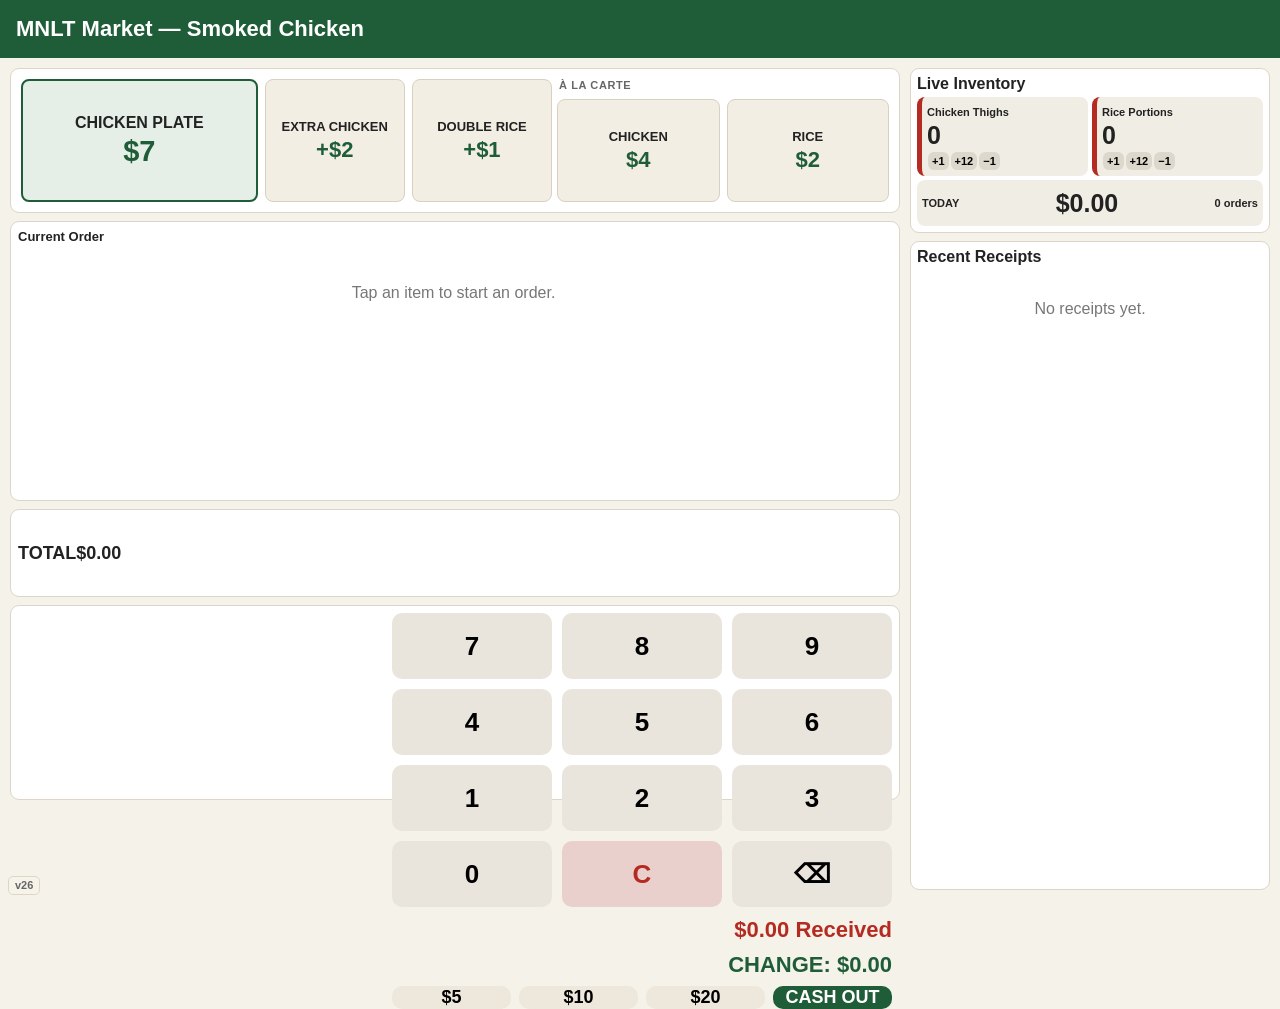
==== index.html @ dfa0ce01 "v26: bump register version" ====
<!doctype html>
<html lang="en">
<head>
<meta charset="utf-8">
<meta name="viewport" content="width=device-width,initial-scale=1,maximum-scale=1,user-scalable=no,viewport-fit=cover">
<meta name="apple-mobile-web-app-capable" content="yes">
<meta name="apple-mobile-web-app-status-bar-style" content="black-translucent">
<meta name="format-detection" content="telephone=no">
<title>MNLT Market Smoked Chicken - Register v26</title>
<link rel="stylesheet" href="./styles.css?v=26">
<style>
.sauceLine{font-size:11px;font-weight:900;color:#222;margin-top:5px}.sauceLine span{font-size:9px;color:#1f5d38;margin-left:5px}.sauceButtons{display:flex;flex-wrap:wrap;gap:4px;margin-top:4px}.sauceButtons button{border:1px solid #d8d0c0;border-radius:6px;background:#eee8dc;color:#222;padding:5px 7px;font-size:9px;font-weight:900}.sauceButtons button.active{background:#1f5d38;color:#fff;border-color:#1f5d38}@media(min-width:701px){.sauceLine{font-size:12px}.sauceButtons button{font-size:10px;padding:6px 8px}}
</style>
<link rel="manifest" href="./manifest.json">
<link rel="icon" type="image/png" sizes="192x192" href="./icon-192.png">
<link rel="apple-touch-icon" href="./icon-192.png">
<meta name="theme-color" content="#1f5d38">
<meta name="mobile-web-app-capable" content="yes">
</head>
<body>
<header>
<h1>MNLT Market — Smoked Chicken</h1>
</header>

<main>
<section class="left">
<div class="card menu">
  <div class="mealGroup">
    <button class="meal" onclick="addPlate()"><span>CHICKEN PLATE</span><b>$7</b></button>
    <button onclick="addExtraItem('chicken')"><span>EXTRA CHICKEN</span><b>+$2</b></button>
    <button onclick="addExtraItem('rice')"><span>DOUBLE RICE</span><b>+$1</b></button>
  </div>
  <div class="alaGroup">
    <div class="menuLabel">À LA CARTE</div>
    <button onclick="addAla('chicken')"><span>CHICKEN</span><b>$4</b></button>
    <button onclick="addAla('rice')"><span>RICE</span><b>$2</b></button>
  </div>
</div>

<div class="card order">
<h2>Current Order <span id="selectedText" style="font-weight:normal;color:#777"></span></h2>
<div id="orderList"></div>
</div>

<div class="card totalCard">
  <div class="total"><span>TOTAL</span><span id="total">$0.00</span></div>
</div>

<div class="card checkoutCard">
  <div class="keyrow">
    <button class="keymini" onclick="key('7')">7</button>
    <button class="keymini" onclick="key('8')">8</button>
    <button class="keymini" onclick="key('9')">9</button>
    <button class="keymini" onclick="key('4')">4</button>
    <button class="keymini" onclick="key('5')">5</button>
    <button class="keymini" onclick="key('6')">6</button>
    <button class="keymini" onclick="key('1')">1</button>
    <button class="keymini" onclick="key('2')">2</button>
    <button class="keymini" onclick="key('3')">3</button>
    <button class="keymini" onclick="key('0')">0</button>
    <button class="keymini clr" onclick="key('C')">C</button>
    <button class="keymini" onclick="key('B')">⌫</button>
  </div>
  <div id="mainCashDisplay" class="cashline">$0.00 Received</div>
  <div id="mainChangeDisplay" class="mainchange">CHANGE: $0.00</div>
  <div class="pay quickPay">
    <button class="quick" onclick="quickCash(5)">$5</button>
    <button class="quick" onclick="quickCash(10)">$10</button>
    <button class="quick" onclick="quickCash(20)">$20</button>
    <button class="take" onclick="completeSale()">CASH OUT</button>
  </div>
</div>
</section>

<section class="right">
<div class="card inventory">
<h2>Live Inventory</h2>
<div class="invgrid">
<div id="chBox" class="box stock"><small>Chicken Thighs</small><b id="chCount">0</b><button onclick="adjust('chicken',1)">+1</button><button onclick="adjust('chicken',12)">+12</button><button onclick="adjust('chicken',-1)">−1</button></div>
<div id="riceBox" class="box stock"><small>Rice Portions</small><b id="riceCount">0</b><button onclick="adjust('rice',1)">+1</button><button onclick="adjust('rice',12)">+12</button><button onclick="adjust('rice',-1)">−1</button></div>
<div class="box"><small>TODAY</small><b id="revenue">$0</b><small id="orders">0 orders</small></div>
</div>
</div>

<div class="card recent">
<h2>Recent Receipts</h2>
<div id="receiptList" class="receiptList"></div>
</div>
</section>
</main>

<div id="cashModal" class="modal"><div class="modalbox">
<h2>Cash Received</h2>
<div id="cashDisplay" class="cashdisplay">$0.00</div>
<div id="changeDisplay" class="change">Change: $0.00</div>
<div class="keypad">
<button onclick="key('1')">1</button><button onclick="key('2')">2</button><button onclick="key('3')">3</button>
<button onclick="key('4')">4</button><button onclick="key('5')">5</button><button onclick="key('6')">6</button>
<button onclick="key('7')">7</button><button onclick="key('8')">8</button><button onclick="key('9')">9</button>
<button onclick="key('0')">0</button><button class="clr" onclick="key('C')">C</button><button onclick="key('.')">.</button>
<button onclick="key('B')">⌫</button><button onclick="closeCash()">CANCEL</button><button class="go" onclick="completeSale()">COMPLETE SALE</button>
</div></div></div>

<div id="receiptModal" class="modal"><div class="modalbox" style="width:min(92vw,390px);max-width:390px;max-height:90vh;padding:10px">
<div id="receiptPaper" class="paper" style="font-size:13px;line-height:1.35;overflow-wrap:anywhere"></div>
<button style="width:100%;padding:12px;margin-top:9px;border:0;border-radius:8px;font-weight:900" onclick="closeReceipt()">CLOSE</button>
</div></div>
<script src="./app.js?v=26"></script>
<div class="versionTag">v26</div>
</body>
</html>
---- styles.css ----
:root{--green:#1f5d38;--cream:#f5f2e9;--line:#ddd6c8;--red:#b52b22;--orange:#d88b16}
*{box-sizing:border-box;-webkit-tap-highlight-color:transparent}button{-webkit-appearance:none;appearance:none;touch-action:manipulation}html,body{margin:0;width:100%;height:100%;font-family:Arial,sans-serif;background:var(--cream);color:#222}
body{overflow:hidden}button{cursor:pointer}
header{height:calc(50px + env(safe-area-inset-top));padding-top:env(safe-area-inset-top);background:var(--green);color:#fff;display:flex;align-items:center;justify-content:space-between;padding:0 9px}
header h1{margin:0;font-size:15px;max-width:72%;white-space:nowrap;overflow:hidden;text-overflow:ellipsis}
header button{border:0;border-radius:8px;padding:7px 8px;font-weight:800;color:var(--green);font-size:11px}
main{height:calc(100dvh - 50px - env(safe-area-inset-top));padding:6px;display:grid;grid-template-columns:1fr;grid-template-rows:1fr}
.card{background:#fff;border:1px solid var(--line);border-radius:9px;padding:7px;min-height:0}
.left{display:grid;grid-template-rows:120px minmax(120px,1fr) 94px 84px;gap:6px;min-height:0}
.menu{display:grid;grid-template-columns:1fr;grid-template-rows:1fr 1fr;gap:5px;padding:6px}
.mealGroup{display:grid;grid-template-columns:1.25fr .9fr .9fr;gap:5px}
.alaGroup{display:grid;grid-template-columns:1fr 1fr;gap:5px;position:relative;padding-top:15px}
.menuLabel{position:absolute;top:0;left:2px;font-size:9px;font-weight:900;color:#666;letter-spacing:.6px}
.menu button{border:1px solid #d8d0c0;border-radius:8px;background:#f2eee4;font-weight:900;font-size:10px;color:#222;padding:4px}
.menu button span{display:block}.menu button b{display:block;font-size:17px;color:var(--green);margin-top:3px}
.menu .meal{background:#e5eee7;border:2px solid var(--green);font-size:11px}.menu .meal b{font-size:22px}
.order{overflow:hidden;padding-right:146px}.order h2,.inventory h2,.recent h2{font-size:13px;margin:0 0 5px}
#orderList{height:calc(100% - 22px);overflow:auto}
.plate{border:2px solid #e1dccf;border-radius:8px;padding:5px;margin-bottom:5px;display:grid;grid-template-columns:1fr;gap:5px}
.plate.selected{border-color:var(--green);background:#f5fbf7}.title{font-weight:900;font-size:11px}.detail{font-size:11px;color:#333;margin-top:3px;font-weight:800}.extrasline{font-size:9px;color:#2d513b;margin-top:3px;font-weight:700}
.pbuttons{display:flex;gap:4px;align-items:center;flex-wrap:wrap}.pbuttons button{border:0;border-radius:6px;padding:5px 7px;font-weight:900;background:#e8e4da;font-size:8px;min-width:64px}.pbuttons .add{background:#dfeee4;color:var(--green)}
.item{border:2px solid #e1dccf;border-radius:8px;padding:5px;margin-bottom:5px;display:flex;justify-content:space-between;align-items:center;font-size:10px}
.item button{border:0;border-radius:6px;padding:5px 7px;background:#e8e4da;font-weight:900}
.bottom{display:grid;grid-template-columns:1fr;gap:5px;align-items:center;padding-right:146px}
.total{font-size:18px;font-weight:900;display:flex;justify-content:space-between}
.pay{display:grid;grid-template-columns:repeat(4,1fr);gap:6px;height:52px}.pay button{border:0;border-radius:9px;font-weight:900;font-size:14px}
.quick{background:#eee8dc}.take{background:var(--green);color:#fff}
.keyrow{display:grid;grid-template-columns:repeat(3,1fr);grid-template-rows:repeat(4,1fr);gap:7px;max-width:330px;margin-left:auto}.keymini{height:52px;border:0;border-radius:9px;background:#e9e5dc;font-size:20px;font-weight:900}.keymini.clr{background:#ead0cd;color:var(--red)}
.cashline{text-align:right;font-size:14px;font-weight:900;padding-top:2px}.mainchange{text-align:right;font-size:18px;font-weight:900;color:var(--green);padding-top:1px}
.right{position:fixed;right:6px;bottom:6px;width:138px;display:grid;grid-template-rows:auto auto;gap:5px;z-index:4;pointer-events:none}
.right .card{pointer-events:auto;padding:6px}.inventory h2,.recent h2{font-size:11px;margin-bottom:4px}.invgrid{display:grid;grid-template-columns:1fr;gap:4px}
.box{padding:5px;border-radius:8px;background:#f0ede5}.box b{display:block;font-size:18px;margin:1px 0}.box small{font-weight:800;font-size:9px}
.stock{border-left:5px solid #398653}.stock.low{border-left-color:var(--orange)}.stock.out{border-left-color:var(--red)}
.box button{border:0;border-radius:6px;padding:3px 4px;margin:1px;background:#ddd8cc;font-weight:900;font-size:9px}
.today{display:none}.recent{max-height:116px;display:grid;grid-template-rows:auto 1fr}.receiptList{overflow:auto}
.receipt{display:flex;justify-content:space-between;align-items:center;border-bottom:1px solid var(--line);padding:4px 1px;font-size:9px}.receipt button{border:0;border-radius:6px;padding:3px 5px;font-weight:900;background:#e8e4da;font-size:9px}
.modal{position:fixed;inset:0;background:#0008;display:none;align-items:center;justify-content:center;padding:10px;z-index:10}.modal.show{display:flex}
.modalbox{background:#fff;border-radius:12px;width:96vw;max-height:94vh;overflow:auto;padding:12px}
.cashdisplay{font-size:30px;text-align:right;font-weight:900;border:2px solid #ccc;border-radius:8px;padding:7px}.change{font-size:22px;font-weight:900;text-align:center;background:#e5f2e8;border-radius:8px;padding:7px;margin:6px 0}
.keypad{display:grid;grid-template-columns:repeat(3,1fr);gap:6px}.keypad button{height:50px;border:0;border-radius:8px;background:#e9e5dc;font-size:20px;font-weight:900}.keypad .go{background:var(--green);color:#fff}.keypad .clr{background:#ead0cd;color:var(--red)}
.paper{font-family:monospace;background:#fafafa;border:1px dashed #aaa;padding:12px}.paper h3{text-align:center;margin:0 0 7px}.rline{display:flex;justify-content:space-between}.paper hr{border:0;border-top:1px dashed #aaa}
@media(min-width:701px){
.plate{grid-template-columns:1fr auto}
.pbuttons{flex-wrap:nowrap}

header{height:58px;padding:0 16px}header h1{font-size:22px;max-width:none}header button{font-size:12px;padding:9px 13px}
main{height:calc(100vh - 58px);padding:10px;grid-template-columns:minmax(0,1fr) 360px;gap:10px;max-width:1440px;margin:0 auto}
.left{grid-template-rows:145px 280px 110px 92px;gap:8px;align-content:start}.menu{grid-template-columns:1.6fr 1fr;grid-template-rows:1fr;padding:10px}
.mealGroup{grid-template-columns:1.35fr .8fr .8fr;gap:7px}.alaGroup{padding-top:20px;gap:7px}.menuLabel{font-size:11px}.menu button{font-size:13px;padding:6px}.menu button b{font-size:22px}.menu .meal{font-size:16px}.menu .meal b{font-size:29px}
.order{padding-right:10px}.bottom{padding-right:10px;grid-template-columns:1fr 1.3fr}.right{position:static;width:auto;display:grid;grid-template-rows:auto minmax(260px,1fr);gap:8px;pointer-events:auto;align-content:start}.today{display:flex}
.inventory{overflow:visible}
.invgrid>.box:nth-child(3){
  grid-column:1/-1;
  display:grid;
  grid-template-columns:auto 1fr auto;
  align-items:center;
  gap:10px;
  min-height:46px;
}
.invgrid>.box:nth-child(3) b{
  margin:0;
  text-align:center;
}
.inventory h2,.recent h2{font-size:16px}.invgrid{grid-template-columns:1fr 1fr}.box b{font-size:25px}.box small{font-size:11px}.box button{font-size:11px}
.receipt{font-size:12px;padding:8px 2px}.receipt button{font-size:11px;padding:6px 9px}.recent{max-height:none;min-height:260px}.mainchange{font-size:20px}
}

@media(min-width:701px) and (max-width:1200px){
  main{grid-template-columns:minmax(0,68%) minmax(320px,32%);max-width:none}
  .left{grid-template-rows:135px 260px 105px 86px}
  .menu button{font-size:12px}
  .menu button b{font-size:20px}
  .menu .meal{font-size:14px}
  .menu .meal b{font-size:26px}
}

@media(max-width:390px){.right{width:124px}.order,.bottom{padding-right:132px}.menu button b{font-size:15px}.menu .meal b{font-size:20px}}
.recent{margin-top:0}
.detail{font-size:12px!important;font-weight:900!important;color:#222!important}
.extrasline{font-size:11px!important;font-weight:900!important;color:#1f5d38!important}
.item{align-items:center!important}
.itemTitle{font-size:12px;font-weight:900;color:#222}
.itemDetail{font-size:10px;font-weight:800;color:#1f5d38;margin-top:3px}
.item .pbuttons button{padding:5px 8px;font-size:9px;min-width:56px}
@media(min-width:701px){
  .detail{font-size:14px!important}
  .extrasline{font-size:12px!important}
  .itemTitle{font-size:14px}
  .itemDetail{font-size:12px}
}


@media(min-width:701px){
  .pay{height:56px;gap:8px}
  .pay button{font-size:16px;border-radius:10px}
}


.versionTag{
  position:fixed;
  left:8px;
  bottom:5px;
  z-index:50;
  font-size:11px;
  font-weight:900;
  color:#666;
  background:rgba(245,242,233,.94);
  border:1px solid #ddd6c8;
  border-radius:5px;
  padding:2px 6px;
  pointer-events:none;
  line-height:1.2;
}


@media(min-width:701px){
  .keyrow{max-width:350px;gap:8px}
  .keymini{height:58px;font-size:22px}
}


.checkoutArea{display:flex;flex-direction:column;align-items:stretch;gap:7px}
.quickPay{width:100%;max-width:350px;margin-left:auto;height:58px}
.quickPay button{font-size:16px!important}
.bottom{grid-template-columns:minmax(180px,1fr) minmax(330px,350px)!important;align-items:start!important}
@media(max-width:700px){
  .bottom{grid-template-columns:1fr!important}
  .checkoutArea{width:100%}
  .keyrow,.quickPay{max-width:none;width:100%;margin-left:0}
  .keymini{height:50px;font-size:19px}
  .quickPay{height:54px}
}


.totalCard{display:flex;align-items:center;min-height:74px}
.checkoutCard{display:flex;flex-direction:column;align-items:flex-end;gap:8px}
.checkoutCard .keyrow{width:100%;max-width:440px;gap:10px;margin-left:auto}
.checkoutCard .keymini{height:62px;font-size:24px;border-radius:10px}
.checkoutCard .quickPay{width:100%;max-width:440px;margin-left:auto;height:62px}
.checkoutCard .quickPay button{font-size:18px!important;border-radius:10px}
.checkoutCard .cashline{width:100%;max-width:440px;text-align:right;font-size:20px;font-weight:900;color:var(--red)}
.checkoutCard .mainchange{width:100%;max-width:440px;text-align:right;font-size:20px}
@media(min-width:701px){
  .left{grid-template-rows:145px 280px 88px 195px !important;gap:8px;align-content:start}
  .checkoutCard .keyrow{max-width:500px}
  .checkoutCard .quickPay{max-width:500px;height:64px}
  .checkoutCard .keymini{height:66px;font-size:26px}
  .checkoutCard .cashline{max-width:500px;font-size:22px;font-weight:900;color:var(--red)}
  .checkoutCard .mainchange{max-width:500px;font-size:22px}
}
@media(min-width:701px) and (max-width:1200px){
  .left{grid-template-rows:135px 260px 82px 188px !important}
}
@media(max-width:700px){
  .left{grid-template-rows:120px minmax(120px,1fr) 74px 205px !important}
  .checkoutCard{align-items:stretch}
  .checkoutCard .keyrow,.checkoutCard .quickPay,.checkoutCard .cashline,.checkoutCard .mainchange{max-width:none;width:100%;margin-left:0}
  .checkoutCard .keymini{height:56px;font-size:22px}
  .checkoutCard .quickPay{height:58px}
}
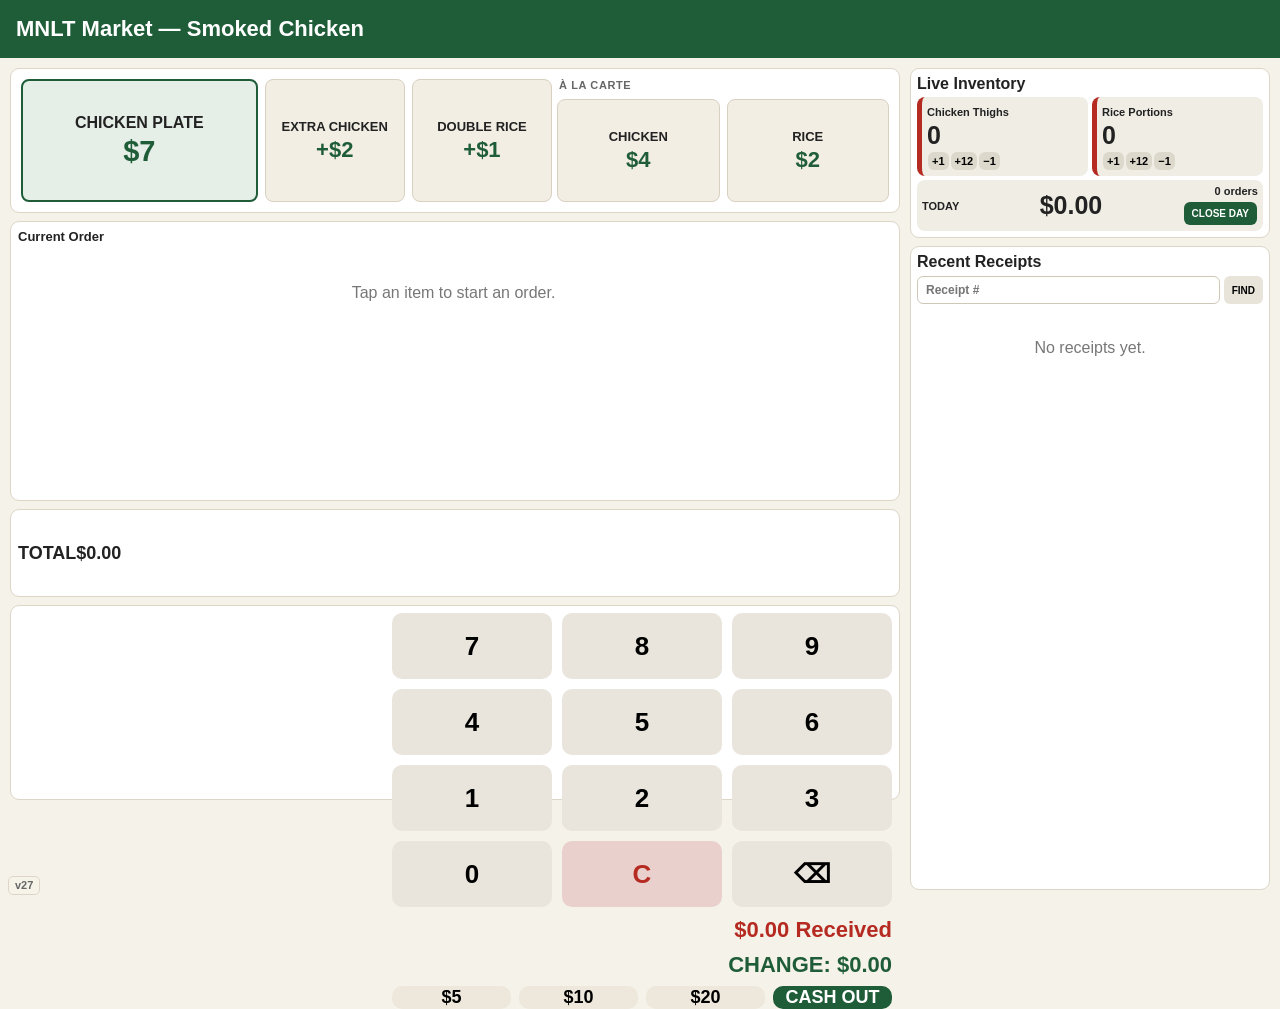
==== commit fe197bee: "Add v27 receipt and day controls" ====
--- a/index.html
+++ b/index.html
@@ -6,10 +6,14 @@
 <meta name="apple-mobile-web-app-capable" content="yes">
 <meta name="apple-mobile-web-app-status-bar-style" content="black-translucent">
 <meta name="format-detection" content="telephone=no">
-<title>MNLT Market Smoked Chicken - Register v26</title>
-<link rel="stylesheet" href="./styles.css?v=26">
+<title>MNLT Market Smoked Chicken - Register v27</title>
+<link rel="stylesheet" href="./styles.css?v=27">
 <style>
-.sauceLine{font-size:11px;font-weight:900;color:#222;margin-top:5px}.sauceLine span{font-size:9px;color:#1f5d38;margin-left:5px}.sauceButtons{display:flex;flex-wrap:wrap;gap:4px;margin-top:4px}.sauceButtons button{border:1px solid #d8d0c0;border-radius:6px;background:#eee8dc;color:#222;padding:5px 7px;font-size:9px;font-weight:900}.sauceButtons button.active{background:#1f5d38;color:#fff;border-color:#1f5d38}@media(min-width:701px){.sauceLine{font-size:12px}.sauceButtons button{font-size:10px;padding:6px 8px}}
+.sauceLine{font-size:11px;font-weight:900;color:#222;margin-top:5px}.sauceLine span{font-size:9px;color:#1f5d38;margin-left:5px}.sauceButtons{display:flex;flex-wrap:wrap;gap:4px;margin-top:4px}.sauceButtons button{border:1px solid #d8d0c0;border-radius:6px;background:#eee8dc;color:#222;padding:5px 7px;font-size:9px;font-weight:900}.sauceButtons button.active{background:#1f5d38;color:#fff;border-color:#1f5d38}
+.toast{position:fixed;top:68px;left:50%;transform:translateX(-50%) translateY(-12px);z-index:80;background:#1f5d38;color:#fff;border-radius:10px;padding:10px 18px;font-size:15px;font-weight:900;box-shadow:0 4px 16px #0004;opacity:0;pointer-events:none;transition:.18s;white-space:nowrap}.toast.show{opacity:1;transform:translateX(-50%) translateY(0)}
+.recentHeader{display:grid;gap:5px;margin-bottom:5px}.recentHeader h2{margin:0!important}.receiptFind{display:grid;grid-template-columns:minmax(0,1fr) auto;gap:4px}.receiptFind input{min-width:0;width:100%;border:1px solid #cfc7b8;border-radius:6px;padding:5px 6px;font-size:11px;font-weight:800}.receiptFind button,.dayActions button{border:0;border-radius:6px;background:#e8e4da;font-weight:900;padding:5px 7px;font-size:9px}.dayActions{display:flex;flex-direction:column;align-items:flex-end;gap:4px}.dayActions small{white-space:nowrap}.dayActions button{background:#1f5d38;color:#fff}.receiptSauce{margin-top:3px;font-weight:900;color:#1f5d38;line-height:1.25}.receipt.voided{opacity:.62}.voidBadge{display:inline-block;margin-left:5px;padding:1px 5px;border-radius:5px;background:#b52b22;color:#fff;font-size:9px;font-weight:900}.receiptActions{display:grid;grid-template-columns:1fr 1fr;gap:7px;margin-top:9px}.receiptActions button{width:100%;padding:11px;border:0;border-radius:8px;font-weight:900}.voidSale{background:#ead0cd;color:#b52b22}.closeReceiptBtn{background:#e8e4da;color:#222}.daySummary{font-size:15px;line-height:1.55}.daySummary .row{display:flex;justify-content:space-between;border-bottom:1px solid #eee7dc;padding:4px 0}.daySummary h3{text-align:center;margin:0 0 8px}.dayModalButtons{display:grid;grid-template-columns:1fr 1fr;gap:8px;margin-top:12px}.dayModalButtons button{padding:12px;border:0;border-radius:8px;font-weight:900}.dayCloseConfirm{background:#1f5d38;color:#fff}
+@media(min-width:701px){.sauceLine{font-size:12px}.sauceButtons button{font-size:10px;padding:6px 8px}.receiptFind input{font-size:12px;padding:6px 8px}.receiptFind button,.dayActions button{font-size:10px;padding:6px 8px}}
+@media(max-width:700px){.toast{top:56px;font-size:12px;padding:8px 12px;max-width:90vw;white-space:normal;text-align:center}.receiptFind input{font-size:9px;padding:4px}.receiptFind button{font-size:8px;padding:4px}.dayActions button{font-size:8px;padding:4px 5px}}
 </style>
 <link rel="manifest" href="./manifest.json">
 <link rel="icon" type="image/png" sizes="192x192" href="./icon-192.png">
@@ -21,6 +25,7 @@
 <header>
 <h1>MNLT Market — Smoked Chicken</h1>
 </header>
+<div id="toast" class="toast"></div>
 
 <main>
 <section class="left">
@@ -78,12 +83,15 @@
 <div class="invgrid">
 <div id="chBox" class="box stock"><small>Chicken Thighs</small><b id="chCount">0</b><button onclick="adjust('chicken',1)">+1</button><button onclick="adjust('chicken',12)">+12</button><button onclick="adjust('chicken',-1)">−1</button></div>
 <div id="riceBox" class="box stock"><small>Rice Portions</small><b id="riceCount">0</b><button onclick="adjust('rice',1)">+1</button><button onclick="adjust('rice',12)">+12</button><button onclick="adjust('rice',-1)">−1</button></div>
-<div class="box"><small>TODAY</small><b id="revenue">$0</b><small id="orders">0 orders</small></div>
+<div class="box"><small>TODAY</small><b id="revenue">$0</b><div class="dayActions"><small id="orders">0 orders</small><button onclick="openDayClose()">CLOSE DAY</button></div></div>
 </div>
 </div>
 
 <div class="card recent">
-<h2>Recent Receipts</h2>
+<div class="recentHeader">
+  <h2>Recent Receipts</h2>
+  <div class="receiptFind"><input id="receiptFind" type="text" inputmode="numeric" placeholder="Receipt #" onkeydown="if(event.key==='Enter')findReceipt()"><button onclick="findReceipt()">FIND</button></div>
+</div>
 <div id="receiptList" class="receiptList"></div>
 </div>
 </section>
@@ -103,9 +111,15 @@
 
 <div id="receiptModal" class="modal"><div class="modalbox" style="width:min(92vw,390px);max-width:390px;max-height:90vh;padding:10px">
 <div id="receiptPaper" class="paper" style="font-size:13px;line-height:1.35;overflow-wrap:anywhere"></div>
-<button style="width:100%;padding:12px;margin-top:9px;border:0;border-radius:8px;font-weight:900" onclick="closeReceipt()">CLOSE</button>
+<div class="receiptActions"><button id="voidReceiptButton" class="voidSale" onclick="voidCurrentReceipt()">VOID SALE</button><button class="closeReceiptBtn" onclick="closeReceipt()">CLOSE</button></div>
 </div></div>
-<script src="./app.js?v=26"></script>
-<div class="versionTag">v26</div>
+
+<div id="dayModal" class="modal"><div class="modalbox" style="width:min(92vw,410px);max-width:410px;padding:14px">
+<div id="daySummary" class="daySummary"></div>
+<div class="dayModalButtons"><button onclick="closeDayModal()">CANCEL</button><button class="dayCloseConfirm" onclick="confirmCloseDay()">CLOSE DAY</button></div>
+</div></div>
+
+<script src="./app.js?v=27"></script>
+<div class="versionTag">v27</div>
 </body>
 </html>
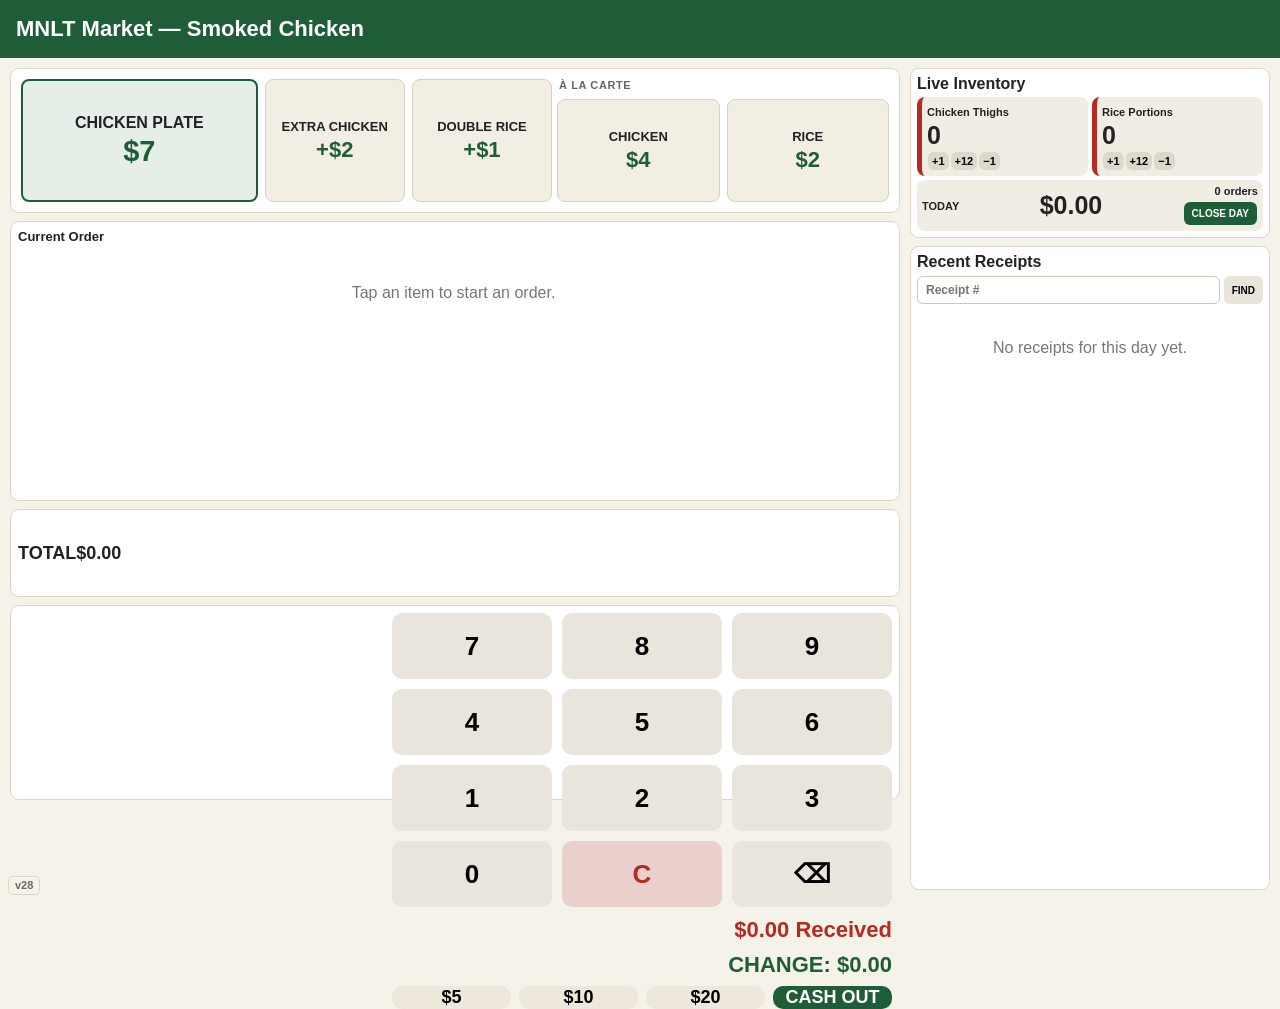
==== commit d4ce71e6: "Bump register shell to v28" ====
--- a/index.html
+++ b/index.html
@@ -6,8 +6,8 @@
 <meta name="apple-mobile-web-app-capable" content="yes">
 <meta name="apple-mobile-web-app-status-bar-style" content="black-translucent">
 <meta name="format-detection" content="telephone=no">
-<title>MNLT Market Smoked Chicken - Register v27</title>
-<link rel="stylesheet" href="./styles.css?v=27">
+<title>MNLT Market Smoked Chicken - Register v28</title>
+<link rel="stylesheet" href="./styles.css?v=28">
 <style>
 .sauceLine{font-size:11px;font-weight:900;color:#222;margin-top:5px}.sauceLine span{font-size:9px;color:#1f5d38;margin-left:5px}.sauceButtons{display:flex;flex-wrap:wrap;gap:4px;margin-top:4px}.sauceButtons button{border:1px solid #d8d0c0;border-radius:6px;background:#eee8dc;color:#222;padding:5px 7px;font-size:9px;font-weight:900}.sauceButtons button.active{background:#1f5d38;color:#fff;border-color:#1f5d38}
 .toast{position:fixed;top:68px;left:50%;transform:translateX(-50%) translateY(-12px);z-index:80;background:#1f5d38;color:#fff;border-radius:10px;padding:10px 18px;font-size:15px;font-weight:900;box-shadow:0 4px 16px #0004;opacity:0;pointer-events:none;transition:.18s;white-space:nowrap}.toast.show{opacity:1;transform:translateX(-50%) translateY(0)}
@@ -119,7 +119,7 @@
 <div class="dayModalButtons"><button onclick="closeDayModal()">CANCEL</button><button class="dayCloseConfirm" onclick="confirmCloseDay()">CLOSE DAY</button></div>
 </div></div>
 
-<script src="./app.js?v=27"></script>
-<div class="versionTag">v27</div>
+<script src="./app.js?v=28"></script>
+<div class="versionTag">v28</div>
 </body>
 </html>
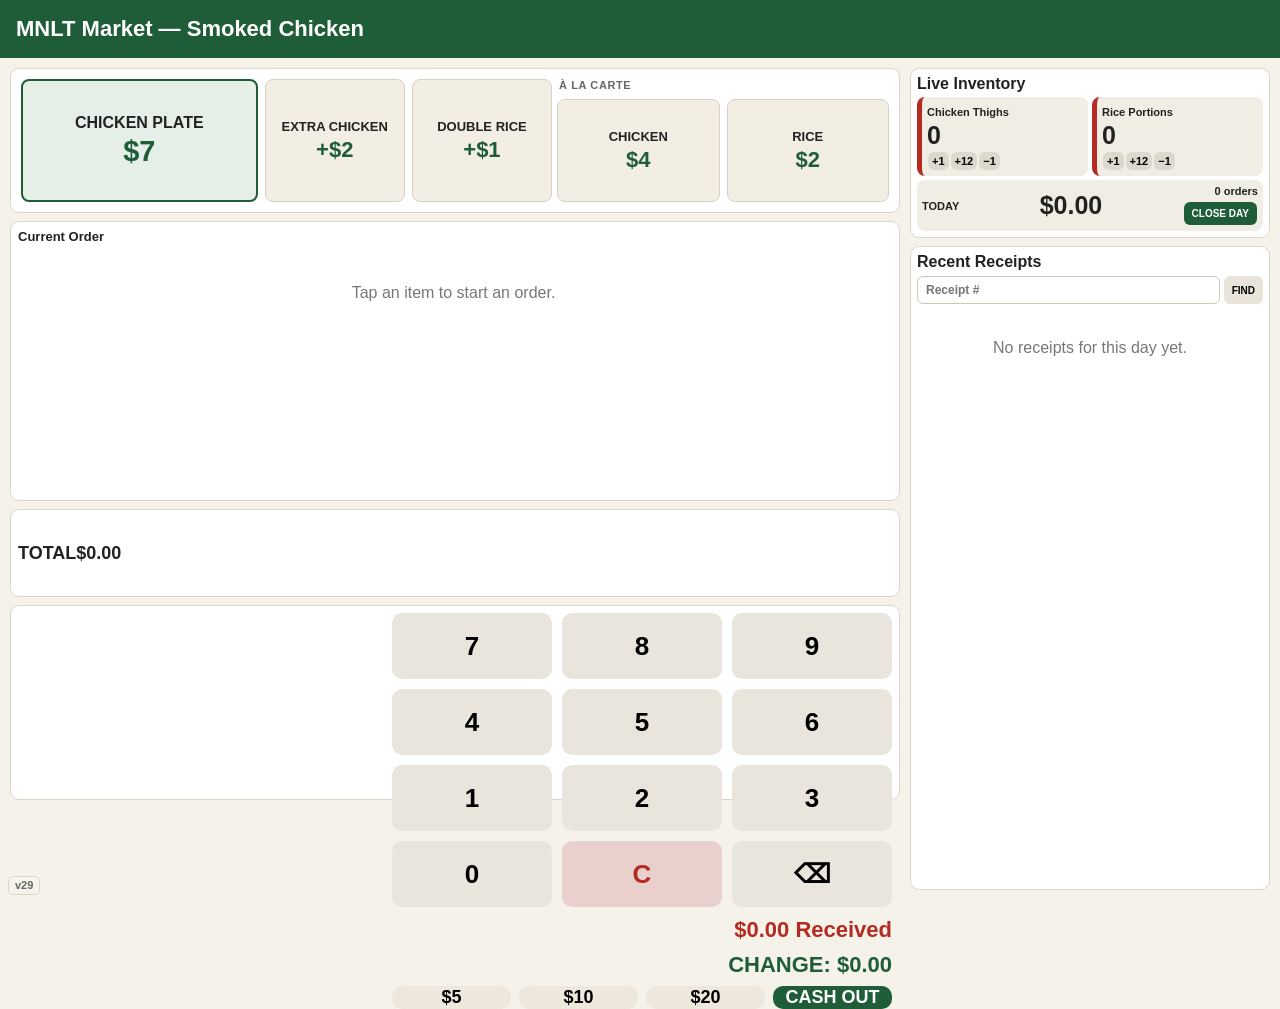
==== commit 7657ce8b: "Bump register interface to v29" ====
--- a/index.html
+++ b/index.html
@@ -6,8 +6,8 @@
 <meta name="apple-mobile-web-app-capable" content="yes">
 <meta name="apple-mobile-web-app-status-bar-style" content="black-translucent">
 <meta name="format-detection" content="telephone=no">
-<title>MNLT Market Smoked Chicken - Register v28</title>
-<link rel="stylesheet" href="./styles.css?v=28">
+<title>MNLT Market Smoked Chicken - Register v29</title>
+<link rel="stylesheet" href="./styles.css?v=29">
 <style>
 .sauceLine{font-size:11px;font-weight:900;color:#222;margin-top:5px}.sauceLine span{font-size:9px;color:#1f5d38;margin-left:5px}.sauceButtons{display:flex;flex-wrap:wrap;gap:4px;margin-top:4px}.sauceButtons button{border:1px solid #d8d0c0;border-radius:6px;background:#eee8dc;color:#222;padding:5px 7px;font-size:9px;font-weight:900}.sauceButtons button.active{background:#1f5d38;color:#fff;border-color:#1f5d38}
 .toast{position:fixed;top:68px;left:50%;transform:translateX(-50%) translateY(-12px);z-index:80;background:#1f5d38;color:#fff;border-radius:10px;padding:10px 18px;font-size:15px;font-weight:900;box-shadow:0 4px 16px #0004;opacity:0;pointer-events:none;transition:.18s;white-space:nowrap}.toast.show{opacity:1;transform:translateX(-50%) translateY(0)}
@@ -119,7 +119,7 @@
 <div class="dayModalButtons"><button onclick="closeDayModal()">CANCEL</button><button class="dayCloseConfirm" onclick="confirmCloseDay()">CLOSE DAY</button></div>
 </div></div>
 
-<script src="./app.js?v=28"></script>
-<div class="versionTag">v28</div>
+<script src="./app.js?v=29"></script>
+<div class="versionTag">v29</div>
 </body>
 </html>
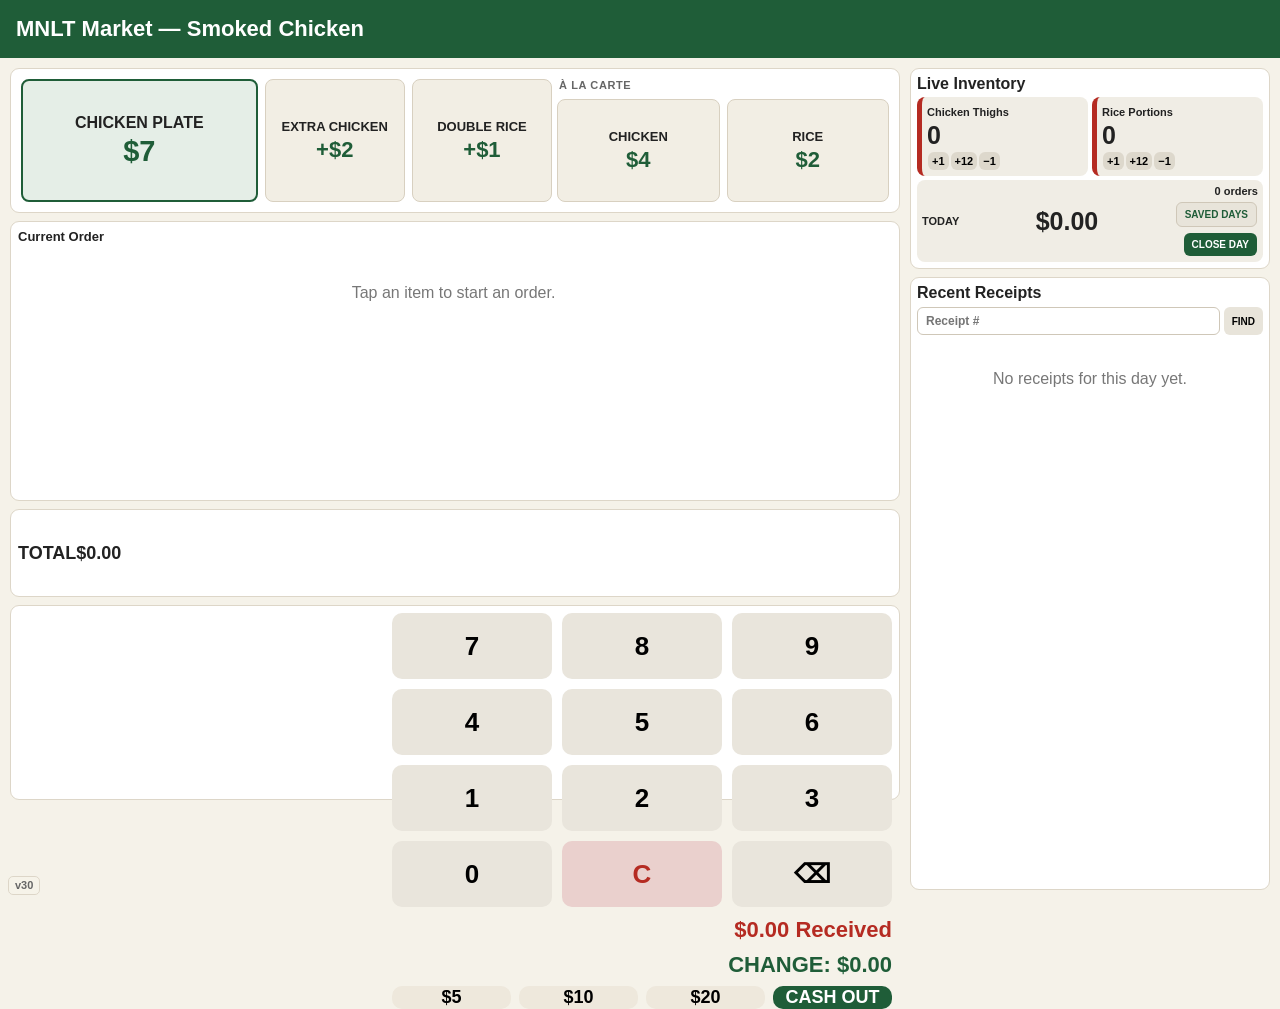
==== commit f3e39875: "Add Saved Days browser and inventory reset UI for v30" ====
--- a/index.html
+++ b/index.html
@@ -6,13 +6,14 @@
 <meta name="apple-mobile-web-app-capable" content="yes">
 <meta name="apple-mobile-web-app-status-bar-style" content="black-translucent">
 <meta name="format-detection" content="telephone=no">
-<title>MNLT Market Smoked Chicken - Register v29</title>
-<link rel="stylesheet" href="./styles.css?v=29">
+<title>MNLT Market Smoked Chicken - Register v30</title>
+<link rel="stylesheet" href="./styles.css?v=30">
 <style>
 .sauceLine{font-size:11px;font-weight:900;color:#222;margin-top:5px}.sauceLine span{font-size:9px;color:#1f5d38;margin-left:5px}.sauceButtons{display:flex;flex-wrap:wrap;gap:4px;margin-top:4px}.sauceButtons button{border:1px solid #d8d0c0;border-radius:6px;background:#eee8dc;color:#222;padding:5px 7px;font-size:9px;font-weight:900}.sauceButtons button.active{background:#1f5d38;color:#fff;border-color:#1f5d38}
 .toast{position:fixed;top:68px;left:50%;transform:translateX(-50%) translateY(-12px);z-index:80;background:#1f5d38;color:#fff;border-radius:10px;padding:10px 18px;font-size:15px;font-weight:900;box-shadow:0 4px 16px #0004;opacity:0;pointer-events:none;transition:.18s;white-space:nowrap}.toast.show{opacity:1;transform:translateX(-50%) translateY(0)}
-.recentHeader{display:grid;gap:5px;margin-bottom:5px}.recentHeader h2{margin:0!important}.receiptFind{display:grid;grid-template-columns:minmax(0,1fr) auto;gap:4px}.receiptFind input{min-width:0;width:100%;border:1px solid #cfc7b8;border-radius:6px;padding:5px 6px;font-size:11px;font-weight:800}.receiptFind button,.dayActions button{border:0;border-radius:6px;background:#e8e4da;font-weight:900;padding:5px 7px;font-size:9px}.dayActions{display:flex;flex-direction:column;align-items:flex-end;gap:4px}.dayActions small{white-space:nowrap}.dayActions button{background:#1f5d38;color:#fff}.receiptSauce{margin-top:3px;font-weight:900;color:#1f5d38;line-height:1.25}.receipt.voided{opacity:.62}.voidBadge{display:inline-block;margin-left:5px;padding:1px 5px;border-radius:5px;background:#b52b22;color:#fff;font-size:9px;font-weight:900}.receiptActions{display:grid;grid-template-columns:1fr 1fr;gap:7px;margin-top:9px}.receiptActions button{width:100%;padding:11px;border:0;border-radius:8px;font-weight:900}.voidSale{background:#ead0cd;color:#b52b22}.closeReceiptBtn{background:#e8e4da;color:#222}.daySummary{font-size:15px;line-height:1.55}.daySummary .row{display:flex;justify-content:space-between;border-bottom:1px solid #eee7dc;padding:4px 0}.daySummary h3{text-align:center;margin:0 0 8px}.dayModalButtons{display:grid;grid-template-columns:1fr 1fr;gap:8px;margin-top:12px}.dayModalButtons button{padding:12px;border:0;border-radius:8px;font-weight:900}.dayCloseConfirm{background:#1f5d38;color:#fff}
-@media(min-width:701px){.sauceLine{font-size:12px}.sauceButtons button{font-size:10px;padding:6px 8px}.receiptFind input{font-size:12px;padding:6px 8px}.receiptFind button,.dayActions button{font-size:10px;padding:6px 8px}}
+.recentHeader{display:grid;gap:5px;margin-bottom:5px}.recentHeader h2{margin:0!important}.receiptFind{display:grid;grid-template-columns:minmax(0,1fr) auto;gap:4px}.receiptFind input{min-width:0;width:100%;border:1px solid #cfc7b8;border-radius:6px;padding:5px 6px;font-size:11px;font-weight:800}.receiptFind button,.dayActions button{border:0;border-radius:6px;background:#e8e4da;font-weight:900;padding:5px 7px;font-size:9px}.dayActions{display:flex;flex-direction:column;align-items:flex-end;gap:4px}.dayActions small{white-space:nowrap}.dayActions button{background:#1f5d38;color:#fff}.dayActions .savedDaysBtn{background:#e8e4da;color:#1f5d38;border:1px solid #cfc7b8}.receiptSauce{margin-top:3px;font-weight:900;color:#1f5d38;line-height:1.25}.receipt.voided{opacity:.62}.voidBadge{display:inline-block;margin-left:5px;padding:1px 5px;border-radius:5px;background:#b52b22;color:#fff;font-size:9px;font-weight:900}.receiptActions{display:grid;grid-template-columns:1fr 1fr;gap:7px;margin-top:9px}.receiptActions button{width:100%;padding:11px;border:0;border-radius:8px;font-weight:900}.voidSale{background:#ead0cd;color:#b52b22}.closeReceiptBtn{background:#e8e4da;color:#222}.daySummary{font-size:15px;line-height:1.55}.daySummary .row{display:flex;justify-content:space-between;border-bottom:1px solid #eee7dc;padding:4px 0}.daySummary h3{text-align:center;margin:0 0 8px}.dayModalButtons{display:grid;grid-template-columns:1fr 1fr;gap:8px;margin-top:12px}.dayModalButtons button{padding:12px;border:0;border-radius:8px;font-weight:900}.dayCloseConfirm{background:#1f5d38;color:#fff}
+.savedDaysTitle{text-align:center;margin:0 0 10px;font-size:20px}.savedDaysList{display:grid;gap:9px}.savedDayCard{border:1px solid #ddd6c8;border-radius:9px;padding:9px;background:#faf9f5}.savedDayTop{display:flex;justify-content:space-between;gap:10px;align-items:flex-start}.savedDayTop b{font-size:15px}.savedDayDate{font-size:10px;color:#666;margin-top:2px}.savedDaySales{font-size:19px;font-weight:900;color:#1f5d38}.savedDayStats{display:flex;flex-wrap:wrap;gap:8px;margin-top:7px;font-size:11px;font-weight:900}.savedDaySauces{font-size:10px;color:#1f5d38;font-weight:800;margin-top:6px;line-height:1.4}.savedDayEnding{font-size:9px;color:#666;margin-top:5px}.savedDayReceiptLabel{font-size:9px;font-weight:900;letter-spacing:.6px;color:#666;margin-top:8px}.savedReceiptGrid{display:flex;flex-wrap:wrap;gap:5px;margin-top:5px}.savedReceiptBtn{border:0;border-radius:6px;background:#e8e4da;color:#222;font-size:10px;font-weight:900;padding:6px 8px}.noSavedDays,.noReceipts{text-align:center;color:#777;padding:24px 8px;font-weight:800}.savedDaysClose{width:100%;margin-top:10px;padding:11px;border:0;border-radius:8px;background:#e8e4da;font-weight:900}
+@media(min-width:701px){.sauceLine{font-size:12px}.sauceButtons button{font-size:10px;padding:6px 8px}.receiptFind input{font-size:12px;padding:6px 8px}.receiptFind button,.dayActions button{font-size:10px;padding:6px 8px}.savedDayTop b{font-size:17px}.savedDayDate{font-size:11px}.savedDayStats{font-size:12px}.savedDaySauces{font-size:11px}.savedReceiptBtn{font-size:11px}}
 @media(max-width:700px){.toast{top:56px;font-size:12px;padding:8px 12px;max-width:90vw;white-space:normal;text-align:center}.receiptFind input{font-size:9px;padding:4px}.receiptFind button{font-size:8px;padding:4px}.dayActions button{font-size:8px;padding:4px 5px}}
 </style>
 <link rel="manifest" href="./manifest.json">
@@ -83,7 +84,7 @@
 <div class="invgrid">
 <div id="chBox" class="box stock"><small>Chicken Thighs</small><b id="chCount">0</b><button onclick="adjust('chicken',1)">+1</button><button onclick="adjust('chicken',12)">+12</button><button onclick="adjust('chicken',-1)">−1</button></div>
 <div id="riceBox" class="box stock"><small>Rice Portions</small><b id="riceCount">0</b><button onclick="adjust('rice',1)">+1</button><button onclick="adjust('rice',12)">+12</button><button onclick="adjust('rice',-1)">−1</button></div>
-<div class="box"><small>TODAY</small><b id="revenue">$0</b><div class="dayActions"><small id="orders">0 orders</small><button onclick="openDayClose()">CLOSE DAY</button></div></div>
+<div class="box"><small>TODAY</small><b id="revenue">$0</b><div class="dayActions"><small id="orders">0 orders</small><button class="savedDaysBtn" onclick="openSavedDays()">SAVED DAYS</button><button onclick="openDayClose()">CLOSE DAY</button></div></div>
 </div>
 </div>
 
@@ -119,7 +120,14 @@
 <div class="dayModalButtons"><button onclick="closeDayModal()">CANCEL</button><button class="dayCloseConfirm" onclick="confirmCloseDay()">CLOSE DAY</button></div>
 </div></div>
 
-<script src="./app.js?v=29"></script>
-<div class="versionTag">v29</div>
+<div id="savedDaysModal" class="modal"><div class="modalbox" style="width:min(94vw,520px);max-width:520px;max-height:92vh;padding:12px">
+<h2 class="savedDaysTitle">Saved Days & Receipts</h2>
+<div id="savedDaysList" class="savedDaysList"></div>
+<button class="savedDaysClose" onclick="closeSavedDays()">CLOSE</button>
+</div></div>
+
+<script src="./app.js?v=30"></script>
+<script src="./v30.js?v=30"></script>
+<div class="versionTag">v30</div>
 </body>
 </html>
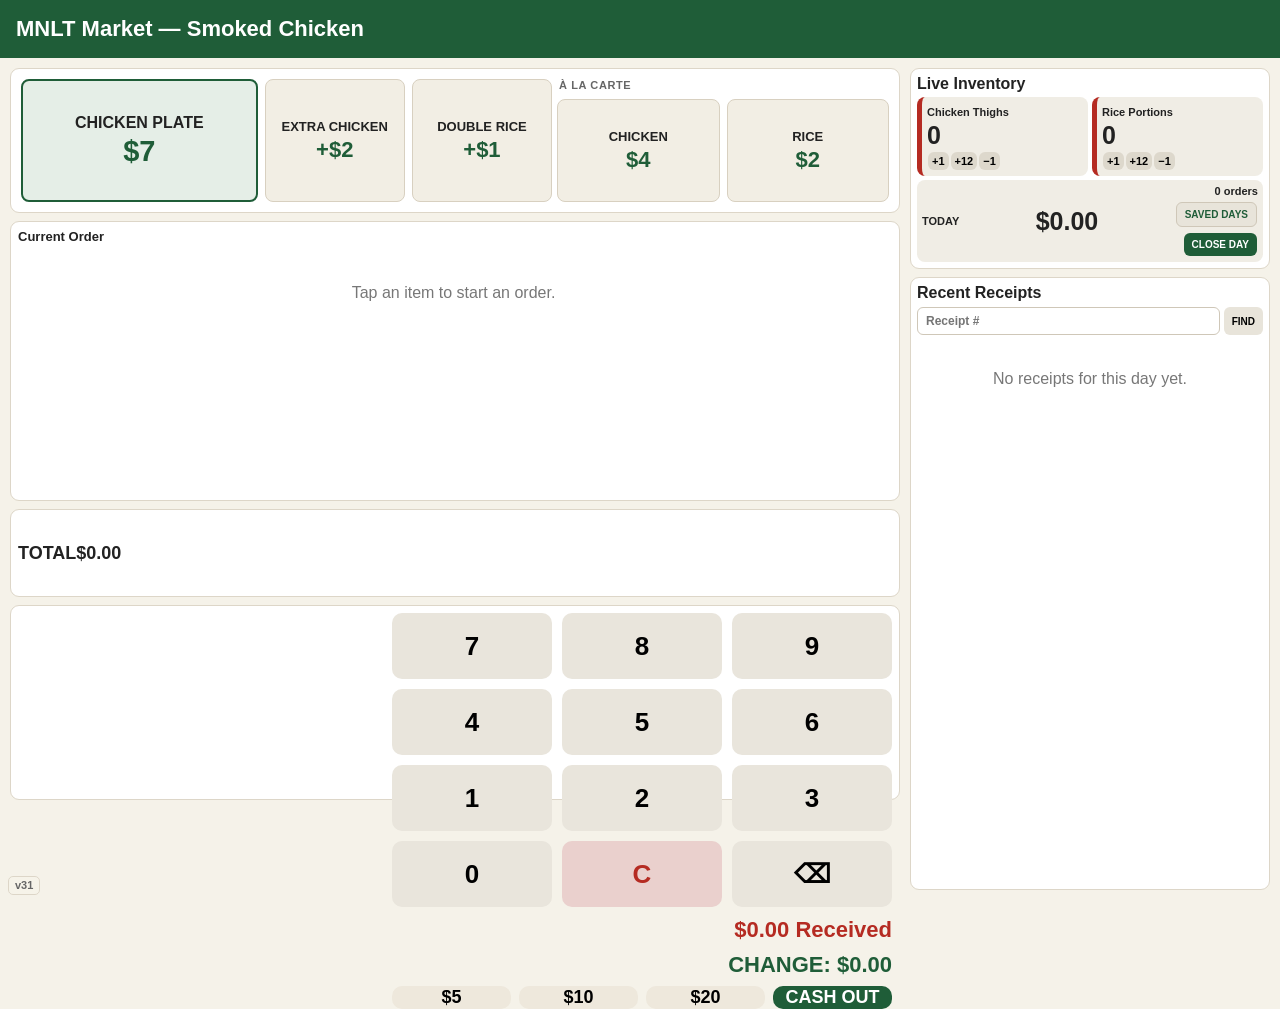
==== commit ea45b423: "v31 add delete saved day controls" ====
--- a/index.html
+++ b/index.html
@@ -6,14 +6,14 @@
 <meta name="apple-mobile-web-app-capable" content="yes">
 <meta name="apple-mobile-web-app-status-bar-style" content="black-translucent">
 <meta name="format-detection" content="telephone=no">
-<title>MNLT Market Smoked Chicken - Register v30</title>
-<link rel="stylesheet" href="./styles.css?v=30">
+<title>MNLT Market Smoked Chicken - Register v31</title>
+<link rel="stylesheet" href="./styles.css?v=31">
 <style>
 .sauceLine{font-size:11px;font-weight:900;color:#222;margin-top:5px}.sauceLine span{font-size:9px;color:#1f5d38;margin-left:5px}.sauceButtons{display:flex;flex-wrap:wrap;gap:4px;margin-top:4px}.sauceButtons button{border:1px solid #d8d0c0;border-radius:6px;background:#eee8dc;color:#222;padding:5px 7px;font-size:9px;font-weight:900}.sauceButtons button.active{background:#1f5d38;color:#fff;border-color:#1f5d38}
 .toast{position:fixed;top:68px;left:50%;transform:translateX(-50%) translateY(-12px);z-index:80;background:#1f5d38;color:#fff;border-radius:10px;padding:10px 18px;font-size:15px;font-weight:900;box-shadow:0 4px 16px #0004;opacity:0;pointer-events:none;transition:.18s;white-space:nowrap}.toast.show{opacity:1;transform:translateX(-50%) translateY(0)}
 .recentHeader{display:grid;gap:5px;margin-bottom:5px}.recentHeader h2{margin:0!important}.receiptFind{display:grid;grid-template-columns:minmax(0,1fr) auto;gap:4px}.receiptFind input{min-width:0;width:100%;border:1px solid #cfc7b8;border-radius:6px;padding:5px 6px;font-size:11px;font-weight:800}.receiptFind button,.dayActions button{border:0;border-radius:6px;background:#e8e4da;font-weight:900;padding:5px 7px;font-size:9px}.dayActions{display:flex;flex-direction:column;align-items:flex-end;gap:4px}.dayActions small{white-space:nowrap}.dayActions button{background:#1f5d38;color:#fff}.dayActions .savedDaysBtn{background:#e8e4da;color:#1f5d38;border:1px solid #cfc7b8}.receiptSauce{margin-top:3px;font-weight:900;color:#1f5d38;line-height:1.25}.receipt.voided{opacity:.62}.voidBadge{display:inline-block;margin-left:5px;padding:1px 5px;border-radius:5px;background:#b52b22;color:#fff;font-size:9px;font-weight:900}.receiptActions{display:grid;grid-template-columns:1fr 1fr;gap:7px;margin-top:9px}.receiptActions button{width:100%;padding:11px;border:0;border-radius:8px;font-weight:900}.voidSale{background:#ead0cd;color:#b52b22}.closeReceiptBtn{background:#e8e4da;color:#222}.daySummary{font-size:15px;line-height:1.55}.daySummary .row{display:flex;justify-content:space-between;border-bottom:1px solid #eee7dc;padding:4px 0}.daySummary h3{text-align:center;margin:0 0 8px}.dayModalButtons{display:grid;grid-template-columns:1fr 1fr;gap:8px;margin-top:12px}.dayModalButtons button{padding:12px;border:0;border-radius:8px;font-weight:900}.dayCloseConfirm{background:#1f5d38;color:#fff}
-.savedDaysTitle{text-align:center;margin:0 0 10px;font-size:20px}.savedDaysList{display:grid;gap:9px}.savedDayCard{border:1px solid #ddd6c8;border-radius:9px;padding:9px;background:#faf9f5}.savedDayTop{display:flex;justify-content:space-between;gap:10px;align-items:flex-start}.savedDayTop b{font-size:15px}.savedDayDate{font-size:10px;color:#666;margin-top:2px}.savedDaySales{font-size:19px;font-weight:900;color:#1f5d38}.savedDayStats{display:flex;flex-wrap:wrap;gap:8px;margin-top:7px;font-size:11px;font-weight:900}.savedDaySauces{font-size:10px;color:#1f5d38;font-weight:800;margin-top:6px;line-height:1.4}.savedDayEnding{font-size:9px;color:#666;margin-top:5px}.savedDayReceiptLabel{font-size:9px;font-weight:900;letter-spacing:.6px;color:#666;margin-top:8px}.savedReceiptGrid{display:flex;flex-wrap:wrap;gap:5px;margin-top:5px}.savedReceiptBtn{border:0;border-radius:6px;background:#e8e4da;color:#222;font-size:10px;font-weight:900;padding:6px 8px}.noSavedDays,.noReceipts{text-align:center;color:#777;padding:24px 8px;font-weight:800}.savedDaysClose{width:100%;margin-top:10px;padding:11px;border:0;border-radius:8px;background:#e8e4da;font-weight:900}
-@media(min-width:701px){.sauceLine{font-size:12px}.sauceButtons button{font-size:10px;padding:6px 8px}.receiptFind input{font-size:12px;padding:6px 8px}.receiptFind button,.dayActions button{font-size:10px;padding:6px 8px}.savedDayTop b{font-size:17px}.savedDayDate{font-size:11px}.savedDayStats{font-size:12px}.savedDaySauces{font-size:11px}.savedReceiptBtn{font-size:11px}}
+.savedDaysTitle{text-align:center;margin:0 0 10px;font-size:20px}.savedDaysList{display:grid;gap:9px}.savedDayCard{border:1px solid #ddd6c8;border-radius:9px;padding:9px;background:#faf9f5}.savedDayTop{display:flex;justify-content:space-between;gap:10px;align-items:flex-start}.savedDayTop b{font-size:15px}.savedDayDate{font-size:10px;color:#666;margin-top:2px}.savedDaySales{font-size:19px;font-weight:900;color:#1f5d38}.savedDayStats{display:flex;flex-wrap:wrap;gap:8px;margin-top:7px;font-size:11px;font-weight:900}.savedDaySauces{font-size:10px;color:#1f5d38;font-weight:800;margin-top:6px;line-height:1.4}.savedDayEnding{font-size:9px;color:#666;margin-top:5px}.savedDayReceiptLabel{font-size:9px;font-weight:900;letter-spacing:.6px;color:#666;margin-top:8px}.savedReceiptGrid{display:flex;flex-wrap:wrap;gap:5px;margin-top:5px}.savedReceiptBtn{border:0;border-radius:6px;background:#e8e4da;color:#222;font-size:10px;font-weight:900;padding:6px 8px}.noSavedDays,.noReceipts{text-align:center;color:#777;padding:24px 8px;font-weight:800}.savedDaysClose{width:100%;margin-top:10px;padding:11px;border:0;border-radius:8px;background:#e8e4da;font-weight:900}.savedDayDeleteRow{display:flex;justify-content:flex-end;margin-top:9px;padding-top:8px;border-top:1px solid #eee7dc}.deleteSavedDayBtn{border:0;border-radius:7px;background:#ead0cd;color:#b52b22;font-size:10px;font-weight:900;padding:7px 10px}
+@media(min-width:701px){.sauceLine{font-size:12px}.sauceButtons button{font-size:10px;padding:6px 8px}.receiptFind input{font-size:12px;padding:6px 8px}.receiptFind button,.dayActions button{font-size:10px;padding:6px 8px}.savedDayTop b{font-size:17px}.savedDayDate{font-size:11px}.savedDayStats{font-size:12px}.savedDaySauces{font-size:11px}.savedReceiptBtn{font-size:11px}.deleteSavedDayBtn{font-size:11px;padding:8px 12px}}
 @media(max-width:700px){.toast{top:56px;font-size:12px;padding:8px 12px;max-width:90vw;white-space:normal;text-align:center}.receiptFind input{font-size:9px;padding:4px}.receiptFind button{font-size:8px;padding:4px}.dayActions button{font-size:8px;padding:4px 5px}}
 </style>
 <link rel="manifest" href="./manifest.json">
@@ -126,8 +126,9 @@
 <button class="savedDaysClose" onclick="closeSavedDays()">CLOSE</button>
 </div></div>
 
-<script src="./app.js?v=30"></script>
-<script src="./v30.js?v=30"></script>
-<div class="versionTag">v30</div>
+<script src="./app.js?v=31"></script>
+<script src="./v30.js?v=31"></script>
+<script src="./v31.js?v=31"></script>
+<div class="versionTag">v31</div>
 </body>
 </html>
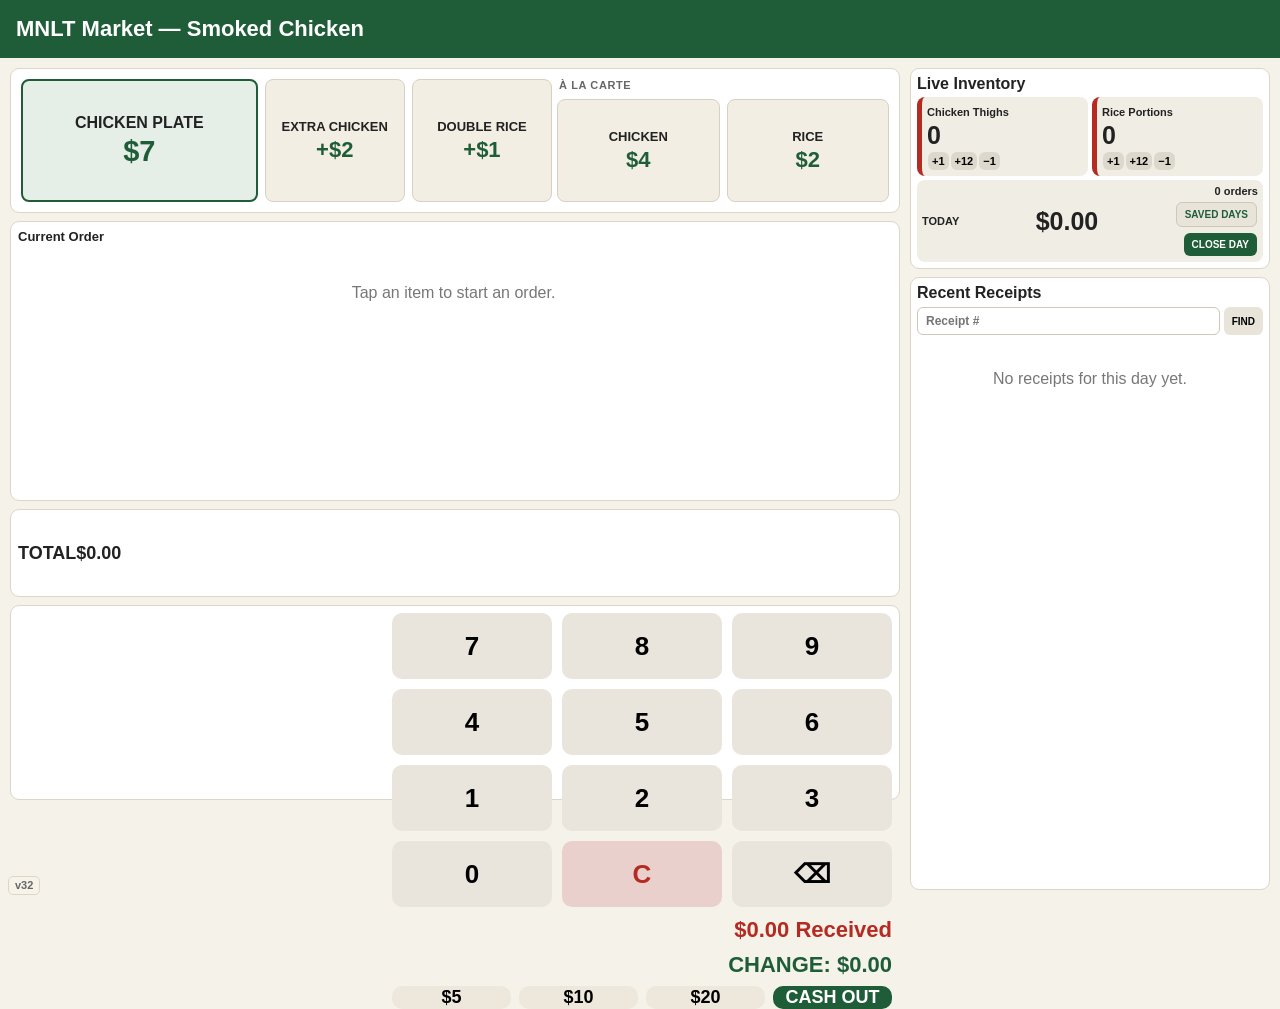
==== commit 7615a845: "v32 fit installed register to Galaxy Tab A landscape" ====
--- a/index.html
+++ b/index.html
@@ -6,8 +6,8 @@
 <meta name="apple-mobile-web-app-capable" content="yes">
 <meta name="apple-mobile-web-app-status-bar-style" content="black-translucent">
 <meta name="format-detection" content="telephone=no">
-<title>MNLT Market Smoked Chicken - Register v31</title>
-<link rel="stylesheet" href="./styles.css?v=31">
+<title>MNLT Market Smoked Chicken - Register v32</title>
+<link rel="stylesheet" href="./styles.css?v=32">
 <style>
 .sauceLine{font-size:11px;font-weight:900;color:#222;margin-top:5px}.sauceLine span{font-size:9px;color:#1f5d38;margin-left:5px}.sauceButtons{display:flex;flex-wrap:wrap;gap:4px;margin-top:4px}.sauceButtons button{border:1px solid #d8d0c0;border-radius:6px;background:#eee8dc;color:#222;padding:5px 7px;font-size:9px;font-weight:900}.sauceButtons button.active{background:#1f5d38;color:#fff;border-color:#1f5d38}
 .toast{position:fixed;top:68px;left:50%;transform:translateX(-50%) translateY(-12px);z-index:80;background:#1f5d38;color:#fff;border-radius:10px;padding:10px 18px;font-size:15px;font-weight:900;box-shadow:0 4px 16px #0004;opacity:0;pointer-events:none;transition:.18s;white-space:nowrap}.toast.show{opacity:1;transform:translateX(-50%) translateY(0)}
@@ -16,7 +16,7 @@
 @media(min-width:701px){.sauceLine{font-size:12px}.sauceButtons button{font-size:10px;padding:6px 8px}.receiptFind input{font-size:12px;padding:6px 8px}.receiptFind button,.dayActions button{font-size:10px;padding:6px 8px}.savedDayTop b{font-size:17px}.savedDayDate{font-size:11px}.savedDayStats{font-size:12px}.savedDaySauces{font-size:11px}.savedReceiptBtn{font-size:11px}.deleteSavedDayBtn{font-size:11px;padding:8px 12px}}
 @media(max-width:700px){.toast{top:56px;font-size:12px;padding:8px 12px;max-width:90vw;white-space:normal;text-align:center}.receiptFind input{font-size:9px;padding:4px}.receiptFind button{font-size:8px;padding:4px}.dayActions button{font-size:8px;padding:4px 5px}}
 </style>
-<link rel="manifest" href="./manifest.json">
+<link rel="manifest" href="./manifest.json?v=32">
 <link rel="icon" type="image/png" sizes="192x192" href="./icon-192.png">
 <link rel="apple-touch-icon" href="./icon-192.png">
 <meta name="theme-color" content="#1f5d38">
@@ -126,9 +126,10 @@
 <button class="savedDaysClose" onclick="closeSavedDays()">CLOSE</button>
 </div></div>
 
-<script src="./app.js?v=31"></script>
-<script src="./v30.js?v=31"></script>
-<script src="./v31.js?v=31"></script>
-<div class="versionTag">v31</div>
+<script src="./app.js?v=32"></script>
+<script src="./v30.js?v=32"></script>
+<script src="./v31.js?v=32"></script>
+<script src="./v32.js?v=32"></script>
+<div class="versionTag">v32</div>
 </body>
 </html>
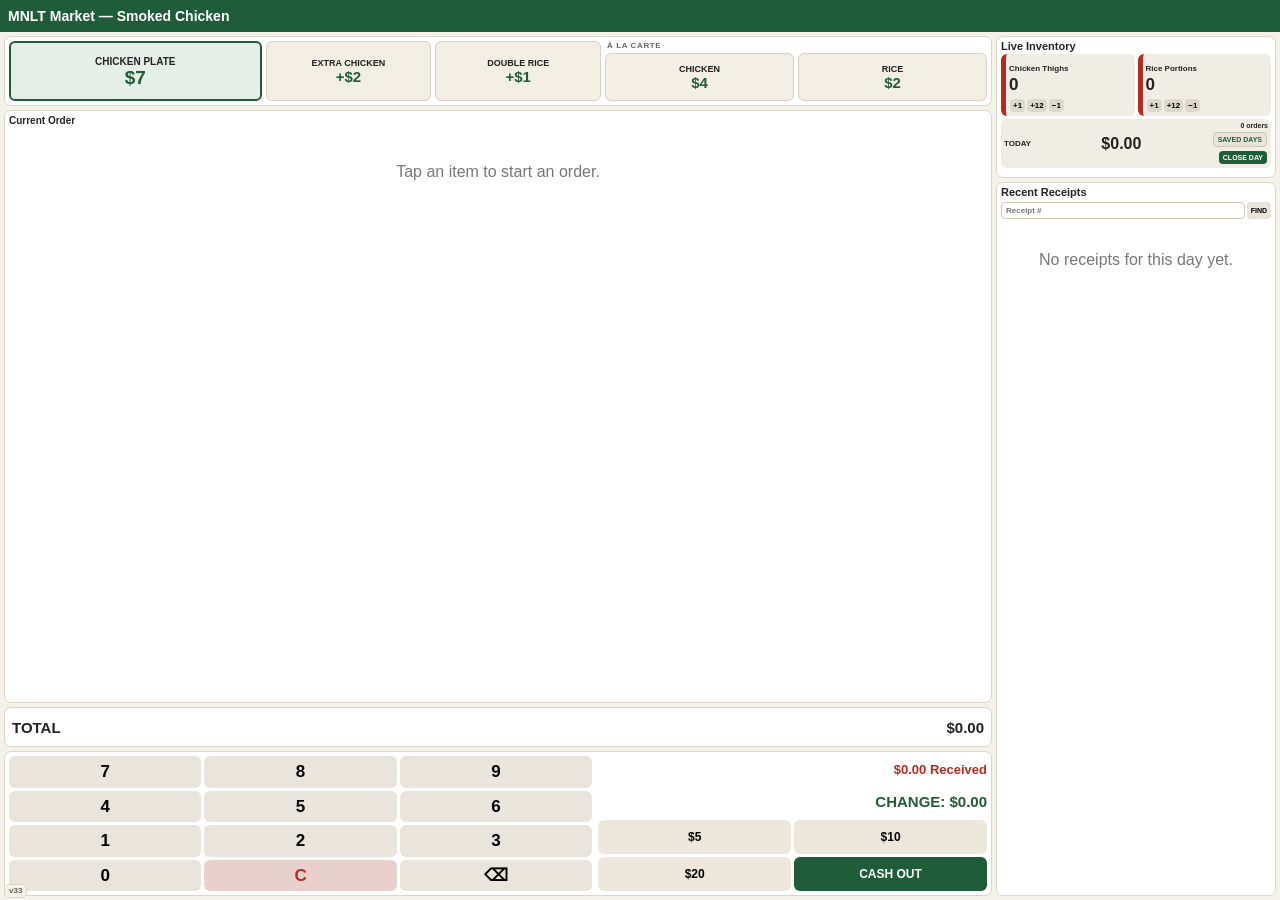
==== commit fc15eb3f: "v33 load Galaxy Tab A layout directly from root page" ====
--- a/index.html
+++ b/index.html
@@ -6,8 +6,8 @@
 <meta name="apple-mobile-web-app-capable" content="yes">
 <meta name="apple-mobile-web-app-status-bar-style" content="black-translucent">
 <meta name="format-detection" content="telephone=no">
-<title>MNLT Market Smoked Chicken - Register v32</title>
-<link rel="stylesheet" href="./styles.css?v=32">
+<title>MNLT Market Smoked Chicken - Register v33</title>
+<link rel="stylesheet" href="./styles.css?v=33">
 <style>
 .sauceLine{font-size:11px;font-weight:900;color:#222;margin-top:5px}.sauceLine span{font-size:9px;color:#1f5d38;margin-left:5px}.sauceButtons{display:flex;flex-wrap:wrap;gap:4px;margin-top:4px}.sauceButtons button{border:1px solid #d8d0c0;border-radius:6px;background:#eee8dc;color:#222;padding:5px 7px;font-size:9px;font-weight:900}.sauceButtons button.active{background:#1f5d38;color:#fff;border-color:#1f5d38}
 .toast{position:fixed;top:68px;left:50%;transform:translateX(-50%) translateY(-12px);z-index:80;background:#1f5d38;color:#fff;border-radius:10px;padding:10px 18px;font-size:15px;font-weight:900;box-shadow:0 4px 16px #0004;opacity:0;pointer-events:none;transition:.18s;white-space:nowrap}.toast.show{opacity:1;transform:translateX(-50%) translateY(0)}
@@ -16,7 +16,7 @@
 @media(min-width:701px){.sauceLine{font-size:12px}.sauceButtons button{font-size:10px;padding:6px 8px}.receiptFind input{font-size:12px;padding:6px 8px}.receiptFind button,.dayActions button{font-size:10px;padding:6px 8px}.savedDayTop b{font-size:17px}.savedDayDate{font-size:11px}.savedDayStats{font-size:12px}.savedDaySauces{font-size:11px}.savedReceiptBtn{font-size:11px}.deleteSavedDayBtn{font-size:11px;padding:8px 12px}}
 @media(max-width:700px){.toast{top:56px;font-size:12px;padding:8px 12px;max-width:90vw;white-space:normal;text-align:center}.receiptFind input{font-size:9px;padding:4px}.receiptFind button{font-size:8px;padding:4px}.dayActions button{font-size:8px;padding:4px 5px}}
 </style>
-<link rel="manifest" href="./manifest.json?v=32">
+<link rel="manifest" href="./manifest.json?v=33">
 <link rel="icon" type="image/png" sizes="192x192" href="./icon-192.png">
 <link rel="apple-touch-icon" href="./icon-192.png">
 <meta name="theme-color" content="#1f5d38">
@@ -126,10 +126,10 @@
 <button class="savedDaysClose" onclick="closeSavedDays()">CLOSE</button>
 </div></div>
 
-<script src="./app.js?v=32"></script>
-<script src="./v30.js?v=32"></script>
-<script src="./v31.js?v=32"></script>
-<script src="./v32.js?v=32"></script>
-<div class="versionTag">v32</div>
+<script src="./app.js?v=33"></script>
+<script src="./v30.js?v=33"></script>
+<script src="./v31.js?v=33"></script>
+<script src="./v33.js?v=33"></script>
+<div class="versionTag">v33</div>
 </body>
 </html>
